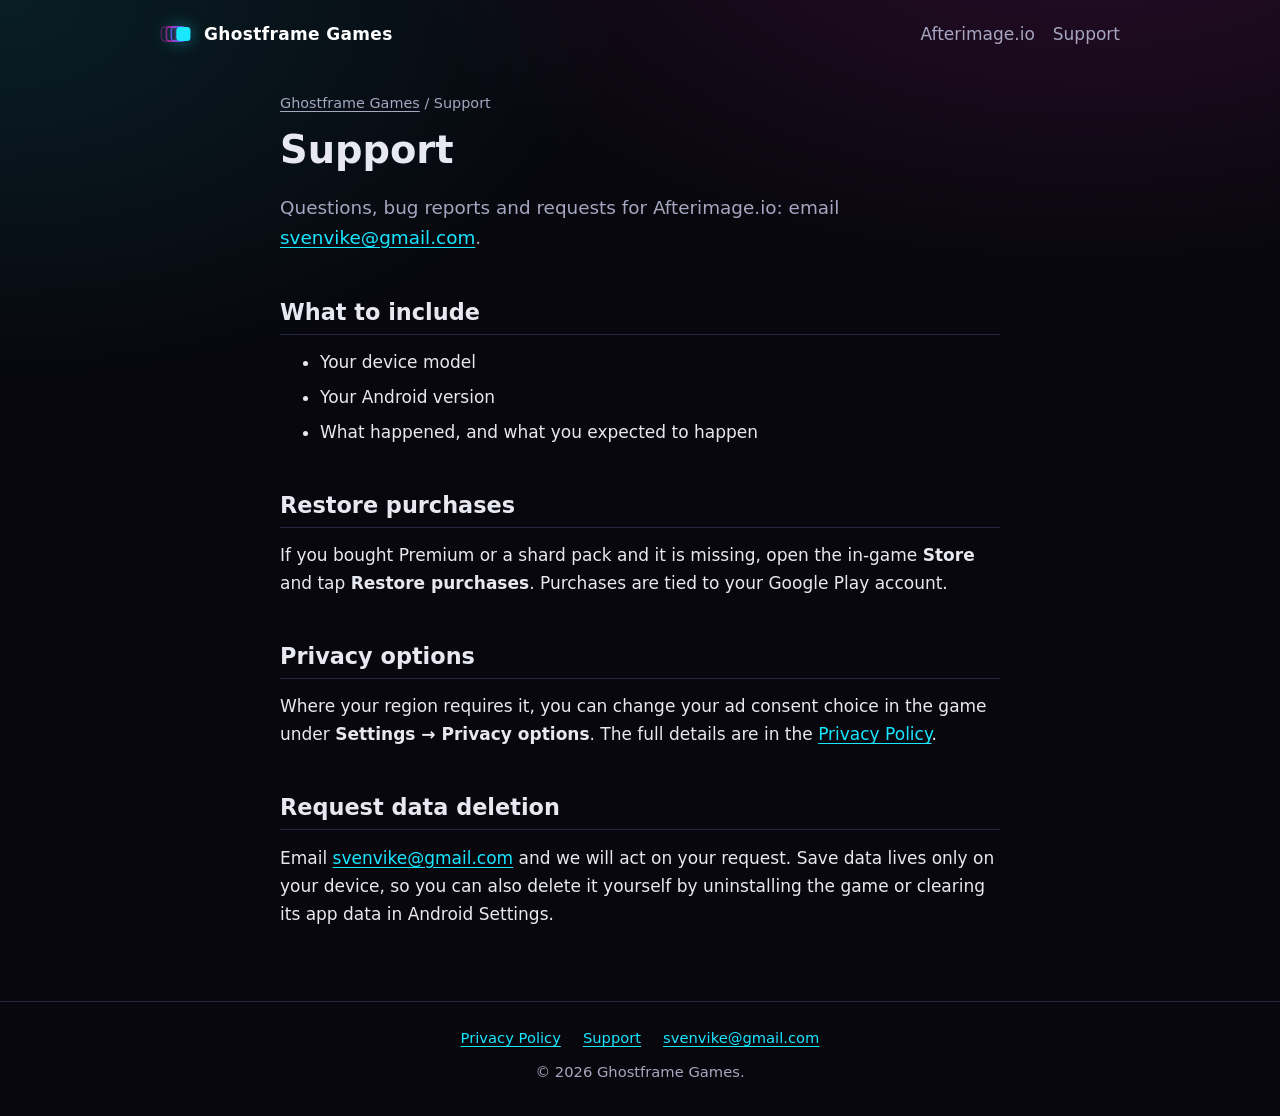
==== support/index.html @ 06e06462 "Ghostframe Games site: landing, Afterimage.io page, privacy policy, support" ====
<!DOCTYPE html>
<html lang="en">
<head>
<meta charset="utf-8">
<meta name="viewport" content="width=device-width, initial-scale=1">
<title>Support - Ghostframe Games</title>
<meta name="description" content="Support for Afterimage.io: contact, purchases, privacy options and data deletion.">
<meta name="theme-color" content="#07070d">
<link rel="icon" href="data:image/svg+xml,%3Csvg xmlns='http://www.w3.org/2000/svg' viewBox='0 0 48 48'%3E%3Crect x='9' y='14' width='20' height='20' rx='5' fill='none' stroke='%23ff2bd6' stroke-width='3' opacity='.6'/%3E%3Crect x='23' y='14' width='20' height='20' rx='5' fill='%2319e6ff'/%3E%3C/svg%3E">
<link rel="stylesheet" href="/style.css">
</head>
<body>
<header class="site-header">
<a class="brand" href="/"><svg class="mark" width="34" height="34" viewBox="0 0 48 48" role="img" aria-label="Ghostframe Games logo">
<rect x="2" y="14" width="20" height="20" rx="5" fill="none" stroke="#ff2bd6" stroke-width="2.5" opacity=".25"/>
<rect x="9" y="14" width="20" height="20" rx="5" fill="none" stroke="#ff2bd6" stroke-width="2.5" opacity=".5"/>
<rect x="16" y="14" width="20" height="20" rx="5" fill="none" stroke="#7a5cff" stroke-width="2.5" opacity=".75"/>
<rect x="23" y="14" width="20" height="20" rx="5" fill="#19e6ff"/>
</svg><span>Ghostframe Games</span></a>
<nav aria-label="Main"><a href="/afterimage/">Afterimage.io</a><a href="/support/">Support</a></nav>
</header>
<main>
<section class="wrap">
<p class="crumb"><a href="/">Ghostframe Games</a> / Support</p>
<h1>Support</h1>
<p class="lead">Questions, bug reports and requests for Afterimage.io: email <a href="mailto:svenvike@gmail.com">svenvike@gmail.com</a>.</p>

<h2>What to include</h2>
<ul>
<li>Your device model</li>
<li>Your Android version</li>
<li>What happened, and what you expected to happen</li>
</ul>

<h2>Restore purchases</h2>
<p>If you bought Premium or a shard pack and it is missing, open the in-game <strong>Store</strong> and tap <strong>Restore purchases</strong>. Purchases are tied to your Google Play account.</p>

<h2>Privacy options</h2>
<p>Where your region requires it, you can change your ad consent choice in the game under <strong>Settings &rarr; Privacy options</strong>. The full details are in the <a href="/afterimage/privacy/">Privacy Policy</a>.</p>

<h2>Request data deletion</h2>
<p>Email <a href="mailto:svenvike@gmail.com">svenvike@gmail.com</a> and we will act on your request. Save data lives only on your device, so you can also delete it yourself by uninstalling the game or clearing its app data in Android Settings.</p>
</section>
</main>
<footer class="site-footer">
<div class="footer-links"><a href="/afterimage/privacy/">Privacy Policy</a><a href="/support/">Support</a><a href="mailto:svenvike@gmail.com">svenvike@gmail.com</a></div>
<p>&copy; 2026 Ghostframe Games.</p>
</footer>
</body>
</html>
---- style.css ----
:root {
  --bg: #07070d;
  --panel: #11111d;
  --line: #262640;
  --text: #e8e8f2;
  --muted: #a6a6c0;
  --cyan: #19e6ff;
  --magenta: #ff2bd6;
  --violet: #7a5cff;
}
* { box-sizing: border-box; }
html { -webkit-text-size-adjust: 100%; }
body {
  margin: 0;
  background: var(--bg);
  background-image:
    radial-gradient(ellipse 80% 50% at 85% -10%, rgba(255, 43, 214, .14), transparent 70%),
    radial-gradient(ellipse 70% 50% at 0% 0%, rgba(25, 230, 255, .10), transparent 70%);
  background-repeat: no-repeat;
  color: var(--text);
  font: 17px/1.65 system-ui, -apple-system, "Segoe UI", Roboto, Helvetica, Arial, sans-serif;
  min-height: 100vh;
  display: flex;
  flex-direction: column;
}
main { flex: 1; width: 100%; }
a { color: var(--cyan); text-underline-offset: 3px; }
a:hover, a:focus-visible { color: #fff; }
:focus-visible { outline: 2px solid var(--magenta); outline-offset: 2px; }

.site-header {
  display: flex; flex-wrap: wrap; align-items: center; justify-content: space-between;
  gap: 8px 20px; padding: 14px 20px; max-width: 1000px; width: 100%; margin: 0 auto;
}
.brand { display: flex; align-items: center; gap: 10px; color: #fff; font-weight: 700; letter-spacing: .02em; text-decoration: none; }
.site-header nav { display: flex; gap: 18px; }
.site-header nav a { color: var(--muted); text-decoration: none; padding: 6px 0; }
.site-header nav a:hover { color: var(--cyan); }
.mark { display: block; flex: none; filter: drop-shadow(0 0 8px rgba(25, 230, 255, .45)); }

.wrap { max-width: 760px; margin: 0 auto; padding: 24px 20px 56px; }
.hero { text-align: center; padding: 56px 20px 24px; max-width: 760px; margin: 0 auto; }
.hero-mark { display: flex; justify-content: center; margin-bottom: 18px; }
.hero h1 {
  font-size: clamp(2.1rem, 9vw, 3.4rem);
  background: linear-gradient(90deg, var(--cyan), var(--magenta));
  -webkit-background-clip: text; background-clip: text; color: transparent;
}
.lead { font-size: 1.15rem; color: var(--muted); }
.center { text-align: center; padding-top: 72px; }

h1 { font-size: clamp(1.8rem, 7vw, 2.4rem); line-height: 1.2; margin: .3em 0 .5em; }
h2 { font-size: 1.4rem; line-height: 1.3; margin: 2em 0 .6em; padding-bottom: .3em; border-bottom: 1px solid var(--line); }
h3 { font-size: 1.15rem; margin: 1.6em 0 .5em; color: var(--cyan); }
p, ul, ol { margin: 0 0 1em; }
li { margin-bottom: .4em; }
hr { border: 0; border-top: 1px solid var(--line); margin: 2em 0; }
.section-title { border: 0; text-align: left; margin-top: 1em; color: var(--muted); font-size: .95rem; text-transform: uppercase; letter-spacing: .12em; }
.crumb { font-size: .9rem; color: var(--muted); margin: 0; }
.crumb a { color: var(--muted); }

.card {
  display: block; text-decoration: none; color: var(--text);
  background: linear-gradient(135deg, rgba(25, 230, 255, .08), rgba(255, 43, 214, .08)), var(--panel);
  border: 1px solid var(--line); border-radius: 16px; padding: 22px;
  transition: border-color .2s, box-shadow .2s;
}
.card:hover, .card:focus-visible { border-color: var(--cyan); box-shadow: 0 0 24px rgba(25, 230, 255, .2); color: var(--text); }
.card > span { display: block; }
.card-kicker { font-size: .8rem; text-transform: uppercase; letter-spacing: .12em; color: var(--magenta); }
.card-title { font-size: 1.7rem; font-weight: 700; margin: 4px 0 6px; color: #fff; }
.card-text { color: var(--muted); margin-bottom: 14px; }
.badge {
  display: inline-block !important; font-size: .9rem; padding: 4px 12px; border-radius: 999px;
  border: 1px solid var(--magenta); color: #ffd0f5; background: rgba(255, 43, 214, .12);
}
.modes { padding-left: 1.2em; }

/* policy */
.policy { overflow-wrap: break-word; }
.policy table { display: block; overflow-x: auto; border-collapse: collapse; margin: 0 0 1.4em; font-size: .95rem; line-height: 1.5; }
.policy th, .policy td { border: 1px solid var(--line); padding: 8px 12px; text-align: left; vertical-align: top; min-width: 110px; }
.policy th { background: var(--panel); }
.policy tbody tr:nth-child(odd) td { background: rgba(255, 255, 255, .02); }
.policy blockquote { margin: 1.2em 0; padding: .6em 1.1em; border-left: 3px solid var(--magenta); background: var(--panel); border-radius: 0 10px 10px 0; }
.policy blockquote p { margin: .4em 0; }
.policy code { background: var(--panel); border: 1px solid var(--line); border-radius: 5px; padding: 1px 5px; font-size: .88em; overflow-wrap: anywhere; }

.site-footer { border-top: 1px solid var(--line); padding: 24px 20px 32px; text-align: center; color: var(--muted); font-size: .92rem; }
.footer-links { display: flex; flex-wrap: wrap; justify-content: center; gap: 8px 22px; margin-bottom: 10px; }
.site-footer p { margin: 0; }
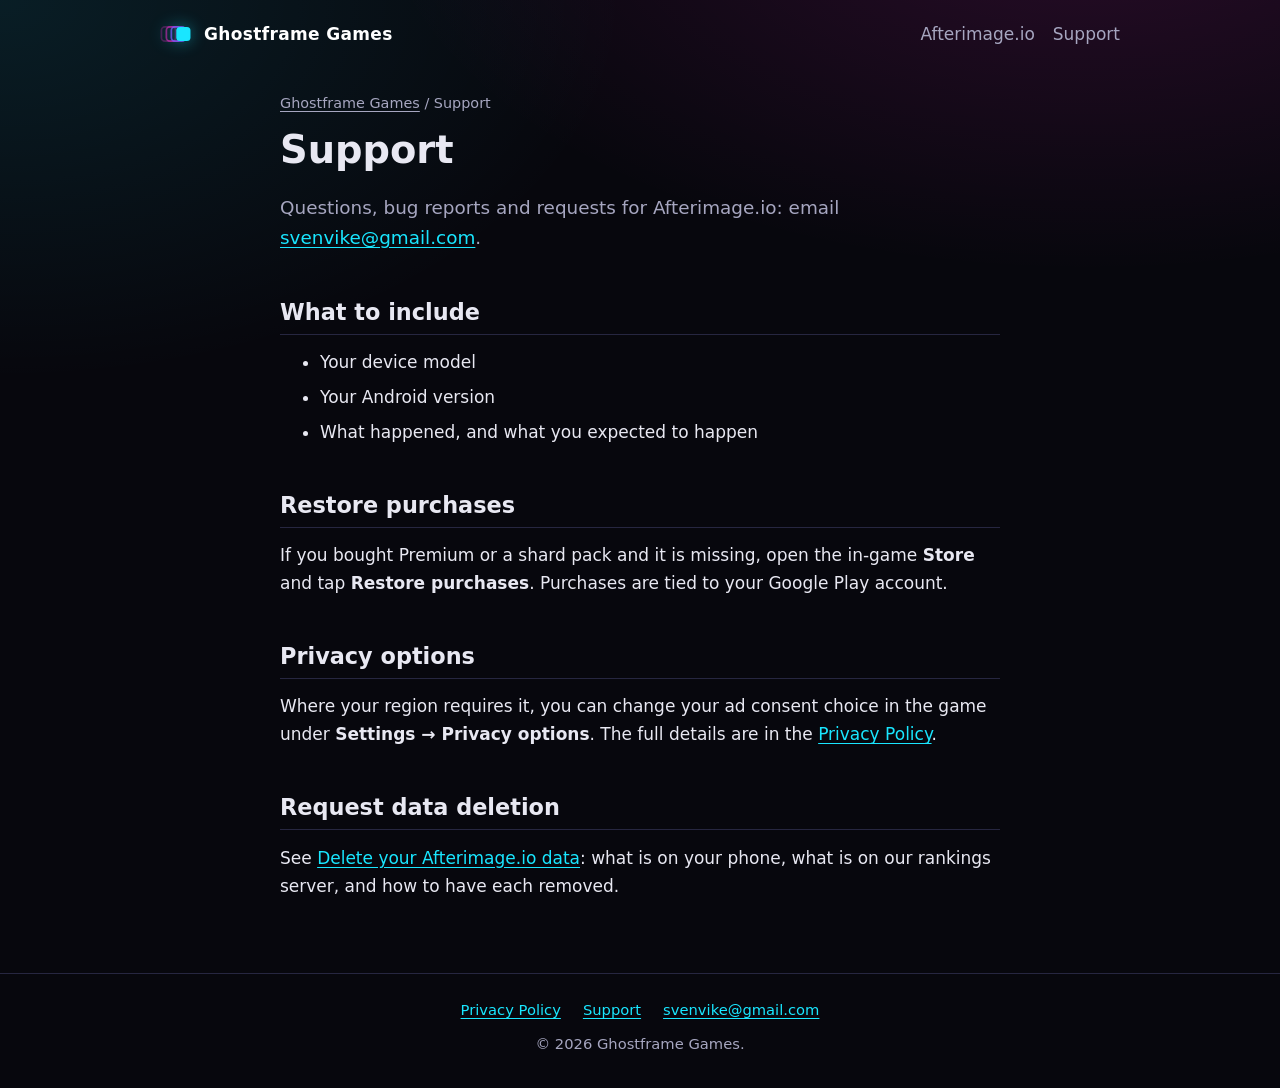
==== commit 178c3c6d: "Privacy policy: world rankings, the anonymous game account and matches against other players; delete" ====
--- a/support/index.html
+++ b/support/index.html
@@ -39,7 +39,7 @@
 <p>Where your region requires it, you can change your ad consent choice in the game under <strong>Settings &rarr; Privacy options</strong>. The full details are in the <a href="/afterimage/privacy/">Privacy Policy</a>.</p>
 
 <h2>Request data deletion</h2>
-<p>Email <a href="mailto:svenvike@gmail.com">svenvike@gmail.com</a> and we will act on your request. Save data lives only on your device, so you can also delete it yourself by uninstalling the game or clearing its app data in Android Settings.</p>
+<p>See <a href="/afterimage/delete-data/">Delete your Afterimage.io data</a>: what is on your phone, what is on our rankings server, and how to have each removed.</p>
 </section>
 </main>
 <footer class="site-footer">
